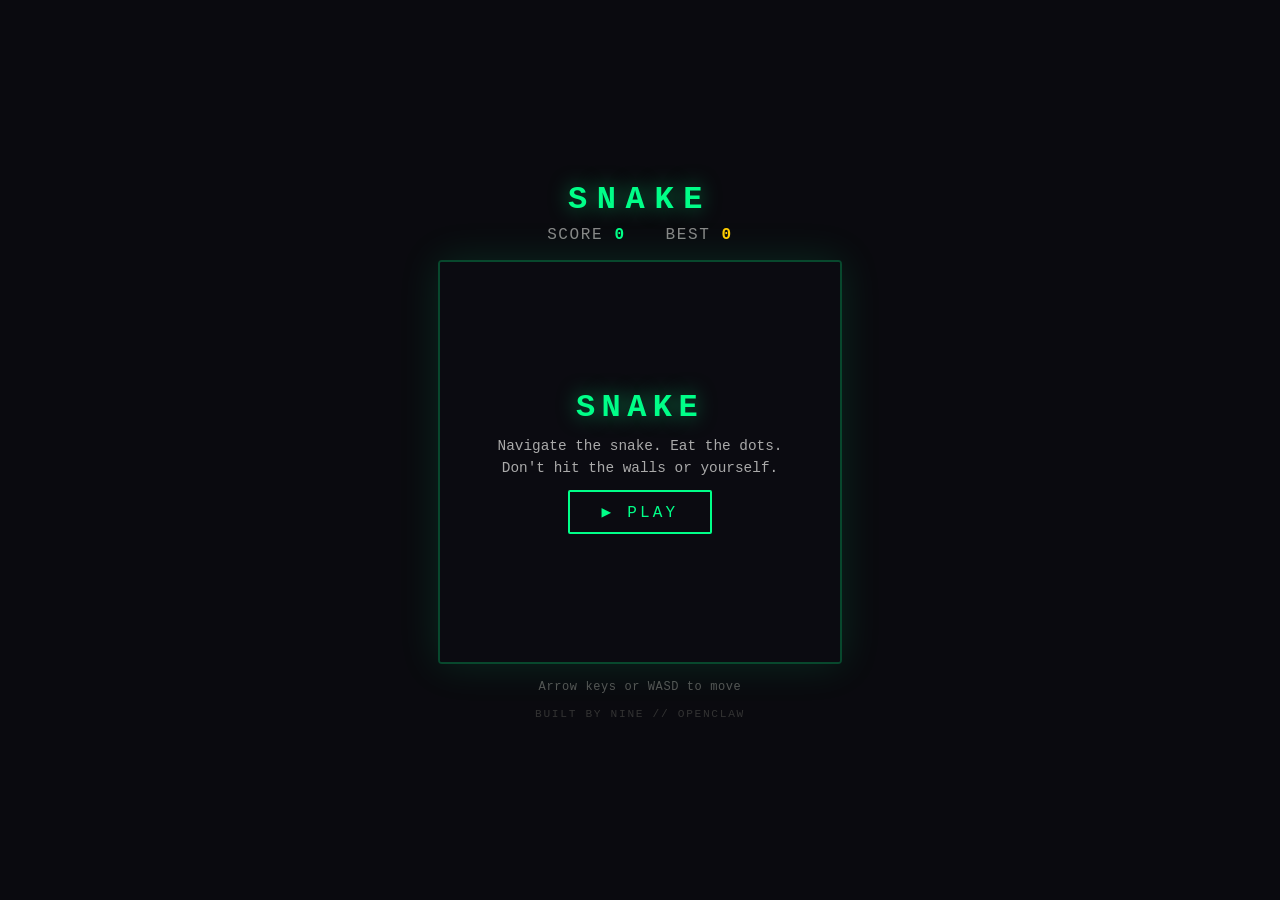
==== snake/index.html @ e2fad343 "feat: add snake game — built by Nine from scratch" ====
<!DOCTYPE html>
<html lang="en">
<head>
  <meta charset="UTF-8" />
  <meta name="viewport" content="width=device-width, initial-scale=1.0" />
  <title>Snake — Built by Nine</title>
  <style>
    * { margin: 0; padding: 0; box-sizing: border-box; }

    body {
      background: #0a0a0f;
      color: #e0e0e0;
      font-family: 'Courier New', monospace;
      display: flex;
      flex-direction: column;
      align-items: center;
      justify-content: center;
      min-height: 100vh;
      overflow: hidden;
    }

    h1 {
      font-size: 2rem;
      letter-spacing: 0.3em;
      color: #00ff88;
      text-shadow: 0 0 20px #00ff8880;
      margin-bottom: 8px;
    }

    #info {
      display: flex;
      gap: 40px;
      margin-bottom: 16px;
      font-size: 1rem;
      letter-spacing: 0.1em;
    }

    #score-label { color: #888; }
    #score { color: #00ff88; font-weight: bold; }
    #highscore-label { color: #888; }
    #highscore { color: #ffcc00; font-weight: bold; }

    #canvas-wrapper {
      position: relative;
      border: 2px solid #00ff8840;
      box-shadow: 0 0 40px #00ff8820, inset 0 0 40px #00000080;
      border-radius: 4px;
    }

    canvas {
      display: block;
      border-radius: 2px;
    }

    #overlay {
      position: absolute;
      inset: 0;
      display: flex;
      flex-direction: column;
      align-items: center;
      justify-content: center;
      background: #0a0a0fcc;
      border-radius: 2px;
      transition: opacity 0.3s;
    }

    #overlay h2 {
      font-size: 2rem;
      color: #ff4466;
      text-shadow: 0 0 20px #ff446680;
      margin-bottom: 12px;
      letter-spacing: 0.2em;
    }

    #overlay .start-title {
      color: #00ff88;
      text-shadow: 0 0 20px #00ff8880;
    }

    #overlay p {
      color: #aaa;
      font-size: 0.9rem;
      margin-bottom: 6px;
    }

    #overlay .final-score {
      color: #fff;
      font-size: 1.1rem;
      margin-bottom: 20px;
    }

    #play-btn {
      background: transparent;
      border: 2px solid #00ff88;
      color: #00ff88;
      font-family: 'Courier New', monospace;
      font-size: 1rem;
      letter-spacing: 0.2em;
      padding: 10px 32px;
      cursor: pointer;
      border-radius: 2px;
      transition: background 0.2s, color 0.2s, box-shadow 0.2s;
      margin-top: 8px;
    }

    #play-btn:hover {
      background: #00ff88;
      color: #0a0a0f;
      box-shadow: 0 0 20px #00ff8880;
    }

    #controls-hint {
      margin-top: 16px;
      font-size: 0.75rem;
      color: #555;
      text-align: center;
      letter-spacing: 0.05em;
    }

    /* Mobile swipe buttons */
    #dpad {
      display: none;
      margin-top: 20px;
      grid-template-columns: repeat(3, 52px);
      grid-template-rows: repeat(3, 52px);
      gap: 4px;
    }

    .dpad-btn {
      background: #1a1a2a;
      border: 1px solid #333;
      color: #00ff88;
      font-size: 1.2rem;
      border-radius: 4px;
      cursor: pointer;
      display: flex;
      align-items: center;
      justify-content: center;
      user-select: none;
      -webkit-tap-highlight-color: transparent;
      transition: background 0.1s;
    }

    .dpad-btn:active { background: #00ff8830; }
    .dpad-btn.empty { background: transparent; border-color: transparent; pointer-events: none; }

    @media (max-width: 520px) {
      h1 { font-size: 1.4rem; }
      #dpad { display: grid; }
    }

    #built-by {
      margin-top: 14px;
      font-size: 0.7rem;
      color: #333;
      letter-spacing: 0.15em;
    }
  </style>
</head>
<body>

<h1>SNAKE</h1>

<div id="info">
  <span><span id="score-label">SCORE </span><span id="score">0</span></span>
  <span><span id="highscore-label">BEST </span><span id="highscore">0</span></span>
</div>

<div id="canvas-wrapper">
  <canvas id="game" width="400" height="400"></canvas>

  <div id="overlay">
    <h2 class="start-title">SNAKE</h2>
    <p>Navigate the snake. Eat the dots.</p>
    <p>Don't hit the walls or yourself.</p>
    <button id="play-btn">▶ PLAY</button>
  </div>
</div>

<div id="dpad">
  <div class="dpad-btn empty"></div>
  <div class="dpad-btn" id="btn-up">▲</div>
  <div class="dpad-btn empty"></div>
  <div class="dpad-btn" id="btn-left">◀</div>
  <div class="dpad-btn empty"></div>
  <div class="dpad-btn" id="btn-right">▶</div>
  <div class="dpad-btn empty"></div>
  <div class="dpad-btn" id="btn-down">▼</div>
  <div class="dpad-btn empty"></div>
</div>

<p id="controls-hint">Arrow keys or WASD to move</p>
<p id="built-by">BUILT BY NINE // OPENCLAW</p>

<script>
  // ─── Constants ───────────────────────────────────────────────────────────────
  const COLS = 20;
  const ROWS = 20;
  const CELL = 20; // pixels per cell

  const DIR = { UP: 0, RIGHT: 1, DOWN: 2, LEFT: 3 };
  const VEC = [
    { x: 0, y: -1 },  // UP
    { x: 1,  y: 0 },  // RIGHT
    { x: 0,  y: 1 },  // DOWN
    { x: -1, y: 0 },  // LEFT
  ];

  // ─── State ───────────────────────────────────────────────────────────────────
  let snake, dir, nextDir, food, score, highScore, running, animId, lastTime, interval;

  const canvas  = document.getElementById('game');
  const ctx     = canvas.getContext('2d');
  const overlay = document.getElementById('overlay');
  const playBtn = document.getElementById('play-btn');
  const scoreEl = document.getElementById('score');
  const bestEl  = document.getElementById('highscore');

  highScore = parseInt(localStorage.getItem('snakeHigh') || '0');
  bestEl.textContent = highScore;

  // ─── Init ─────────────────────────────────────────────────────────────────────
  function init() {
    snake   = [{ x: 10, y: 10 }, { x: 9, y: 10 }, { x: 8, y: 10 }];
    dir     = DIR.RIGHT;
    nextDir = DIR.RIGHT;
    score   = 0;
    interval = 130; // ms per tick
    scoreEl.textContent = 0;
    spawnFood();
  }

  function spawnFood() {
    let pos;
    do {
      pos = { x: Math.floor(Math.random() * COLS), y: Math.floor(Math.random() * ROWS) };
    } while (snake.some(s => s.x === pos.x && s.y === pos.y));
    food = pos;
  }

  // ─── Game Loop ────────────────────────────────────────────────────────────────
  function startLoop() {
    running  = true;
    lastTime = performance.now();
    animId   = requestAnimationFrame(loop);
  }

  let accumulator = 0;

  function loop(now) {
    if (!running) return;
    accumulator += now - lastTime;
    lastTime = now;

    while (accumulator >= interval) {
      tick();
      accumulator -= interval;
    }

    draw();
    animId = requestAnimationFrame(loop);
  }

  function tick() {
    dir = nextDir;
    const head = snake[0];
    const v    = VEC[dir];
    const next = { x: head.x + v.x, y: head.y + v.y };

    // Wall collision
    if (next.x < 0 || next.x >= COLS || next.y < 0 || next.y >= ROWS) {
      gameOver(); return;
    }
    // Self collision (skip tail — it will move away)
    for (let i = 0; i < snake.length - 1; i++) {
      if (snake[i].x === next.x && snake[i].y === next.y) { gameOver(); return; }
    }

    snake.unshift(next);

    if (next.x === food.x && next.y === food.y) {
      score++;
      scoreEl.textContent = score;
      if (score > highScore) {
        highScore = score;
        bestEl.textContent = highScore;
        localStorage.setItem('snakeHigh', highScore);
      }
      // Speed up slightly every 5 points
      if (score % 5 === 0 && interval > 60) interval -= 5;
      spawnFood();
    } else {
      snake.pop();
    }
  }

  // ─── Draw ─────────────────────────────────────────────────────────────────────
  function draw() {
    // Background
    ctx.fillStyle = '#0d0d18';
    ctx.fillRect(0, 0, canvas.width, canvas.height);

    // Grid (subtle)
    ctx.strokeStyle = '#ffffff08';
    ctx.lineWidth = 0.5;
    for (let x = 0; x <= COLS; x++) {
      ctx.beginPath(); ctx.moveTo(x * CELL, 0); ctx.lineTo(x * CELL, canvas.height); ctx.stroke();
    }
    for (let y = 0; y <= ROWS; y++) {
      ctx.beginPath(); ctx.moveTo(0, y * CELL); ctx.lineTo(canvas.width, y * CELL); ctx.stroke();
    }

    // Food — glowing dot
    const fx = food.x * CELL + CELL / 2;
    const fy = food.y * CELL + CELL / 2;
    const grad = ctx.createRadialGradient(fx, fy, 1, fx, fy, CELL * 0.6);
    grad.addColorStop(0, '#ff4466');
    grad.addColorStop(1, '#ff446600');
    ctx.fillStyle = grad;
    ctx.beginPath();
    ctx.arc(fx, fy, CELL * 0.6, 0, Math.PI * 2);
    ctx.fill();
    ctx.fillStyle = '#ff8899';
    ctx.beginPath();
    ctx.arc(fx, fy, CELL * 0.28, 0, Math.PI * 2);
    ctx.fill();

    // Snake
    snake.forEach((seg, i) => {
      const t  = i / (snake.length - 1 || 1); // 0 = head, 1 = tail
      const px = seg.x * CELL;
      const py = seg.y * CELL;
      const pad = 1;
      const r = 3;

      // Head is bright green, tail fades to dark teal
      const headR = 0, headG = 255, headB = 136;
      const tailR = 0, tailG = 120, tailB = 80;
      const rC = Math.round(headR + (tailR - headR) * t);
      const gC = Math.round(headG + (tailG - headG) * t);
      const bC = Math.round(headB + (tailB - headB) * t);
      const alpha = 1 - t * 0.35;

      ctx.fillStyle = `rgba(${rC},${gC},${bC},${alpha})`;
      roundRect(ctx, px + pad, py + pad, CELL - pad * 2, CELL - pad * 2, r);
      ctx.fill();

      // Head glow
      if (i === 0) {
        ctx.shadowColor = '#00ff88';
        ctx.shadowBlur  = 10;
        roundRect(ctx, px + pad, py + pad, CELL - pad * 2, CELL - pad * 2, r);
        ctx.fill();
        ctx.shadowBlur = 0;
      }
    });
  }

  function roundRect(ctx, x, y, w, h, r) {
    ctx.beginPath();
    ctx.moveTo(x + r, y);
    ctx.lineTo(x + w - r, y);
    ctx.quadraticCurveTo(x + w, y, x + w, y + r);
    ctx.lineTo(x + w, y + h - r);
    ctx.quadraticCurveTo(x + w, y + h, x + w - r, y + h);
    ctx.lineTo(x + r, y + h);
    ctx.quadraticCurveTo(x, y + h, x, y + h - r);
    ctx.lineTo(x, y + r);
    ctx.quadraticCurveTo(x, y, x + r, y);
    ctx.closePath();
  }

  // ─── Game Over ────────────────────────────────────────────────────────────────
  function gameOver() {
    running = false;
    cancelAnimationFrame(animId);
    draw(); // final frame

    overlay.innerHTML = `
      <h2>GAME OVER</h2>
      <p class="final-score">Score: ${score} &nbsp;|&nbsp; Best: ${highScore}</p>
      <button id="play-btn">↺ PLAY AGAIN</button>
    `;
    overlay.style.opacity = '1';
    overlay.style.display = 'flex';
    document.getElementById('play-btn').addEventListener('click', startGame);
  }

  // ─── Start ────────────────────────────────────────────────────────────────────
  function startGame() {
    overlay.style.display = 'none';
    accumulator = 0;
    init();
    startLoop();
  }

  playBtn.addEventListener('click', startGame);

  // ─── Input — Keyboard ─────────────────────────────────────────────────────────
  const KEY_MAP = {
    ArrowUp: DIR.UP,    KeyW: DIR.UP,
    ArrowRight: DIR.RIGHT, KeyD: DIR.RIGHT,
    ArrowDown: DIR.DOWN,   KeyS: DIR.DOWN,
    ArrowLeft: DIR.LEFT,   KeyA: DIR.LEFT,
  };
  const OPPOSITE = [DIR.DOWN, DIR.LEFT, DIR.UP, DIR.RIGHT];

  document.addEventListener('keydown', e => {
    const d = KEY_MAP[e.code];
    if (d !== undefined && d !== OPPOSITE[dir]) {
      nextDir = d;
      e.preventDefault();
    }
  });

  // ─── Input — D-Pad ────────────────────────────────────────────────────────────
  function dpadPress(d) {
    if (running && d !== OPPOSITE[dir]) nextDir = d;
  }
  document.getElementById('btn-up').addEventListener('click',    () => dpadPress(DIR.UP));
  document.getElementById('btn-down').addEventListener('click',  () => dpadPress(DIR.DOWN));
  document.getElementById('btn-left').addEventListener('click',  () => dpadPress(DIR.LEFT));
  document.getElementById('btn-right').addEventListener('click', () => dpadPress(DIR.RIGHT));

  // ─── Input — Touch Swipe ──────────────────────────────────────────────────────
  let touchStartX = null, touchStartY = null;
  canvas.addEventListener('touchstart', e => {
    touchStartX = e.touches[0].clientX;
    touchStartY = e.touches[0].clientY;
    e.preventDefault();
  }, { passive: false });
  canvas.addEventListener('touchend', e => {
    if (touchStartX === null) return;
    const dx = e.changedTouches[0].clientX - touchStartX;
    const dy = e.changedTouches[0].clientY - touchStartY;
    if (Math.abs(dx) > Math.abs(dy)) {
      dpadPress(dx > 0 ? DIR.RIGHT : DIR.LEFT);
    } else {
      dpadPress(dy > 0 ? DIR.DOWN : DIR.UP);
    }
    touchStartX = touchStartY = null;
    e.preventDefault();
  }, { passive: false });

  // Initial draw
  draw();
</script>
</body>
</html>
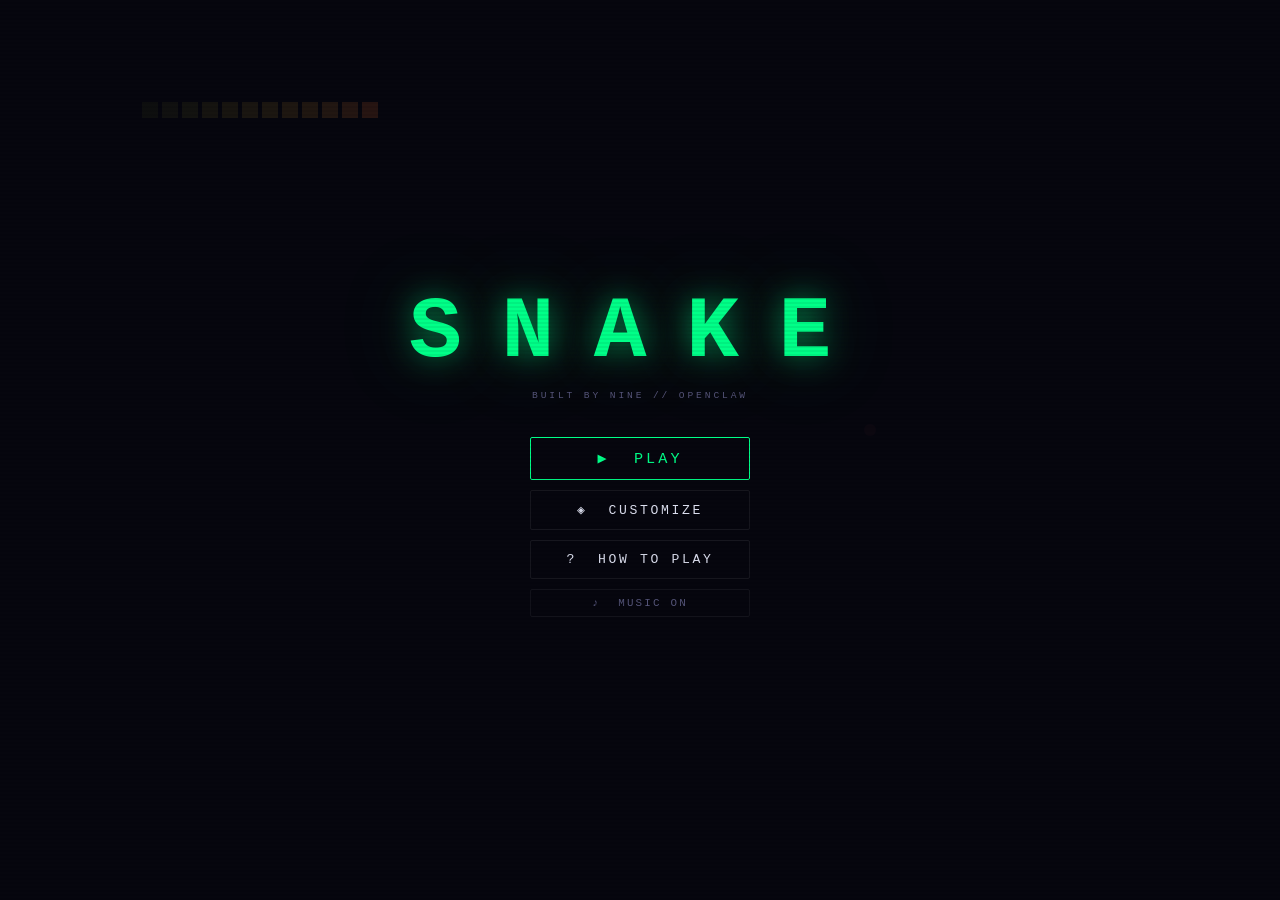
==== commit d93a720c: "feat: snake v2 — themes, procedural music, UI sounds, swipe controls, polished menu" ====
--- a/snake/index.html
+++ b/snake/index.html
@@ -2,448 +2,597 @@
 <html lang="en">
 <head>
   <meta charset="UTF-8" />
-  <meta name="viewport" content="width=device-width, initial-scale=1.0" />
-  <title>Snake — Built by Nine</title>
+  <meta name="viewport" content="width=device-width, initial-scale=1.0, user-scalable=no" />
+  <title>SNAKE — by Nine</title>
   <style>
-    * { margin: 0; padding: 0; box-sizing: border-box; }
-
-    body {
-      background: #0a0a0f;
-      color: #e0e0e0;
-      font-family: 'Courier New', monospace;
-      display: flex;
-      flex-direction: column;
-      align-items: center;
-      justify-content: center;
-      min-height: 100vh;
-      overflow: hidden;
-    }
-
-    h1 {
-      font-size: 2rem;
-      letter-spacing: 0.3em;
-      color: #00ff88;
-      text-shadow: 0 0 20px #00ff8880;
-      margin-bottom: 8px;
-    }
-
-    #info {
-      display: flex;
-      gap: 40px;
-      margin-bottom: 16px;
-      font-size: 1rem;
-      letter-spacing: 0.1em;
-    }
-
-    #score-label { color: #888; }
-    #score { color: #00ff88; font-weight: bold; }
-    #highscore-label { color: #888; }
-    #highscore { color: #ffcc00; font-weight: bold; }
-
-    #canvas-wrapper {
-      position: relative;
-      border: 2px solid #00ff8840;
-      box-shadow: 0 0 40px #00ff8820, inset 0 0 40px #00000080;
-      border-radius: 4px;
-    }
-
-    canvas {
-      display: block;
-      border-radius: 2px;
-    }
-
+    *, *::before, *::after { box-sizing: border-box; margin: 0; padding: 0; }
+    :root {
+      --bg: #07070f; --surface: #0e0e1c; --border: #ffffff12;
+      --text: #dde0f0; --muted: #55557a;
+      --accent: #00ff88; --accent2: #00ccff; --danger: #ff4466;
+    }
+    html, body { width:100%; height:100%; overflow:hidden; background:var(--bg); color:var(--text); font-family:'Courier New',monospace; }
+
+    /* ── SCREENS ── */
+    .screen { position:fixed; inset:0; display:flex; flex-direction:column; align-items:center; justify-content:center; opacity:0; pointer-events:none; transition:opacity .3s; }
+    .screen.active { opacity:1; pointer-events:all; }
+
+    /* ── MENU ── */
+    #bg-canvas { position:absolute; inset:0; width:100%; height:100%; opacity:.25; }
+    .menu-content { position:relative; z-index:1; display:flex; flex-direction:column; align-items:center; gap:36px; }
+    .title-block { text-align:center; }
+    .title-block h1 {
+      font-size:clamp(3rem,14vw,5.5rem); letter-spacing:.45em;
+      color:var(--accent); text-shadow:0 0 30px #00ff8880, 0 0 80px #00ff8840;
+      animation:titlePulse 3s ease-in-out infinite;
+    }
+    @keyframes titlePulse {
+      0%,100% { text-shadow:0 0 30px #00ff8880, 0 0 80px #00ff8840; }
+      50%      { text-shadow:0 0 60px #00ff88cc, 0 0 120px #00ff8860; }
+    }
+    .subtitle { font-size:.6rem; letter-spacing:.3em; color:var(--muted); margin-top:8px; }
+    .menu-buttons { display:flex; flex-direction:column; align-items:center; gap:10px; width:220px; }
+
+    /* ── BUTTONS ── */
+    .btn {
+      width:100%; padding:11px 0; background:transparent; border:1px solid var(--border);
+      color:var(--text); font-family:'Courier New',monospace; font-size:.82rem; letter-spacing:.2em;
+      cursor:pointer; border-radius:2px; transition:background .15s, border-color .15s, color .15s, box-shadow .15s;
+      user-select:none; -webkit-tap-highlight-color:transparent;
+    }
+    .btn:hover,.btn:active { background:#ffffff0a; border-color:var(--accent); color:var(--accent); box-shadow:0 0 14px #00ff8828; }
+    .btn.primary { border-color:var(--accent); color:var(--accent); font-size:.95rem; }
+    .btn.primary:hover,.btn.primary:active { background:var(--accent); color:var(--bg); box-shadow:0 0 28px #00ff8868; }
+    .btn.muted { font-size:.68rem; padding:7px 0; color:var(--muted); border-color:#ffffff0e; }
+    .btn.muted:hover { color:var(--text); border-color:#ffffff28; }
+
+    /* ── SLIDE PANELS ── */
+    .panel {
+      position:fixed; inset:0; background:var(--surface); z-index:100;
+      display:flex; flex-direction:column; align-items:center;
+      padding:44px 24px 32px; gap:28px; overflow-y:auto;
+      transform:translateY(100%); transition:transform .38s cubic-bezier(.25,.46,.45,.94);
+    }
+    .panel.open { transform:translateY(0); }
+    .panel h2 { font-size:1.1rem; letter-spacing:.45em; color:var(--accent2); }
+    .panel-section { width:100%; max-width:320px; }
+    .panel-section h3 { font-size:.62rem; letter-spacing:.28em; color:var(--muted); margin-bottom:12px; }
+
+    /* ── THEME SWATCHES ── */
+    #theme-grid { display:grid; grid-template-columns:repeat(3,1fr); gap:10px; }
+    .swatch {
+      border:2px solid transparent; border-radius:4px; padding:10px 6px;
+      text-align:center; cursor:pointer; font-size:.6rem; letter-spacing:.1em;
+      background:var(--bg); transition:border-color .15s, box-shadow .15s;
+      user-select:none; -webkit-tap-highlight-color:transparent;
+    }
+    .swatch .sw-bar { height:7px; border-radius:4px; margin-bottom:7px; }
+    .swatch.active { border-color:#ffffff30; box-shadow:0 0 14px #ffffff18; }
+
+    /* ── PREVIEW ── */
+    #preview-canvas { border:1px solid var(--border); border-radius:2px; display:block; width:100%; max-width:320px; height:auto; }
+
+    /* ── GAME SCREEN ── */
+    #screen-game { gap:10px; }
+    #hud { display:flex; gap:36px; font-size:.8rem; letter-spacing:.15em; color:var(--muted); }
+    #hud span span { font-weight:bold; }
+    #score  { color:var(--accent) !important; }
+    #hiscore { color:#ffcc00 !important; }
+    #game-canvas { width:min(94vw,400px); aspect-ratio:1; image-rendering:pixelated; border:1px solid var(--border); border-radius:2px; box-shadow:0 0 40px #00000070; display:block; }
+
+    /* ── D-PAD ── */
+    #dpad { display:none; grid-template-columns:repeat(3,50px); grid-template-rows:repeat(3,50px); gap:4px; margin-top:4px; }
+    @media (pointer:coarse) { #dpad { display:grid; } }
+    .dp { background:var(--surface); border:1px solid #ffffff12; color:var(--accent); font-size:1rem; border-radius:4px; cursor:pointer; display:flex; align-items:center; justify-content:center; user-select:none; -webkit-tap-highlight-color:transparent; transition:background .1s; }
+    .dp:active { background:#00ff8822; }
+    .dp.x { background:transparent !important; border:none !important; pointer-events:none; }
+
+    /* ── OVERLAY ── */
     #overlay {
-      position: absolute;
-      inset: 0;
-      display: flex;
-      flex-direction: column;
-      align-items: center;
-      justify-content: center;
-      background: #0a0a0fcc;
-      border-radius: 2px;
-      transition: opacity 0.3s;
-    }
-
-    #overlay h2 {
-      font-size: 2rem;
-      color: #ff4466;
-      text-shadow: 0 0 20px #ff446680;
-      margin-bottom: 12px;
-      letter-spacing: 0.2em;
-    }
-
-    #overlay .start-title {
-      color: #00ff88;
-      text-shadow: 0 0 20px #00ff8880;
-    }
-
-    #overlay p {
-      color: #aaa;
-      font-size: 0.9rem;
-      margin-bottom: 6px;
-    }
-
-    #overlay .final-score {
-      color: #fff;
-      font-size: 1.1rem;
-      margin-bottom: 20px;
-    }
-
-    #play-btn {
-      background: transparent;
-      border: 2px solid #00ff88;
-      color: #00ff88;
-      font-family: 'Courier New', monospace;
-      font-size: 1rem;
-      letter-spacing: 0.2em;
-      padding: 10px 32px;
-      cursor: pointer;
-      border-radius: 2px;
-      transition: background 0.2s, color 0.2s, box-shadow 0.2s;
-      margin-top: 8px;
-    }
-
-    #play-btn:hover {
-      background: #00ff88;
-      color: #0a0a0f;
-      box-shadow: 0 0 20px #00ff8880;
-    }
-
-    #controls-hint {
-      margin-top: 16px;
-      font-size: 0.75rem;
-      color: #555;
-      text-align: center;
-      letter-spacing: 0.05em;
-    }
-
-    /* Mobile swipe buttons */
-    #dpad {
-      display: none;
-      margin-top: 20px;
-      grid-template-columns: repeat(3, 52px);
-      grid-template-rows: repeat(3, 52px);
-      gap: 4px;
-    }
-
-    .dpad-btn {
-      background: #1a1a2a;
-      border: 1px solid #333;
-      color: #00ff88;
-      font-size: 1.2rem;
-      border-radius: 4px;
-      cursor: pointer;
-      display: flex;
-      align-items: center;
-      justify-content: center;
-      user-select: none;
-      -webkit-tap-highlight-color: transparent;
-      transition: background 0.1s;
-    }
-
-    .dpad-btn:active { background: #00ff8830; }
-    .dpad-btn.empty { background: transparent; border-color: transparent; pointer-events: none; }
-
-    @media (max-width: 520px) {
-      h1 { font-size: 1.4rem; }
-      #dpad { display: grid; }
-    }
-
-    #built-by {
-      margin-top: 14px;
-      font-size: 0.7rem;
-      color: #333;
-      letter-spacing: 0.15em;
+      position:fixed; inset:0; z-index:80;
+      background:#07070fcc; backdrop-filter:blur(6px);
+      display:none; flex-direction:column; align-items:center; justify-content:center; gap:14px;
+    }
+    #overlay.show { display:flex; }
+    #ov-title { font-size:clamp(1.5rem,7vw,2.5rem); letter-spacing:.3em; }
+    #ov-info { color:var(--muted); font-size:.82rem; letter-spacing:.1em; }
+    #ov-info span { color:var(--text); }
+    .ov-btns { display:flex; flex-direction:column; align-items:center; gap:8px; width:180px; margin-top:6px; }
+
+    /* ── HOWTO ── */
+    #panel-howto p { font-size:.78rem; line-height:1.9; color:var(--muted); text-align:center; max-width:260px; }
+    #panel-howto p b { color:var(--text); }
+
+    /* ── SCANLINES ── */
+    body::after {
+      content:''; position:fixed; inset:0; pointer-events:none; z-index:9999;
+      background:repeating-linear-gradient(to bottom,transparent 0,transparent 2px,#0000000f 2px,#0000000f 4px);
     }
   </style>
 </head>
 <body>
 
-<h1>SNAKE</h1>
-
-<div id="info">
-  <span><span id="score-label">SCORE </span><span id="score">0</span></span>
-  <span><span id="highscore-label">BEST </span><span id="highscore">0</span></span>
+<!-- ── MENU ── -->
+<div id="screen-menu" class="screen active">
+  <canvas id="bg-canvas"></canvas>
+  <div class="menu-content">
+    <div class="title-block">
+      <h1>SNAKE</h1>
+      <p class="subtitle">BUILT BY NINE // OPENCLAW</p>
+    </div>
+    <div class="menu-buttons">
+      <button class="btn primary" id="btn-play">▶ &nbsp;PLAY</button>
+      <button class="btn" id="btn-customize">◈ &nbsp;CUSTOMIZE</button>
+      <button class="btn" id="btn-howto-open">? &nbsp;HOW TO PLAY</button>
+      <button class="btn muted" id="btn-mute">♪ &nbsp;MUSIC ON</button>
+    </div>
+  </div>
 </div>
 
-<div id="canvas-wrapper">
-  <canvas id="game" width="400" height="400"></canvas>
-
-  <div id="overlay">
-    <h2 class="start-title">SNAKE</h2>
-    <p>Navigate the snake. Eat the dots.</p>
-    <p>Don't hit the walls or yourself.</p>
-    <button id="play-btn">▶ PLAY</button>
-  </div>
+<!-- ── CUSTOMIZE PANEL ── -->
+<div id="panel-customize" class="panel">
+  <h2>CUSTOMIZE</h2>
+  <div class="panel-section">
+    <h3>SNAKE THEME</h3>
+    <div id="theme-grid"></div>
+  </div>
+  <div class="panel-section">
+    <h3>PREVIEW</h3>
+    <canvas id="preview-canvas" width="300" height="60"></canvas>
+  </div>
+  <button class="btn" id="btn-close-customize" style="width:180px;">✕ &nbsp;CLOSE</button>
 </div>
 
-<div id="dpad">
-  <div class="dpad-btn empty"></div>
-  <div class="dpad-btn" id="btn-up">▲</div>
-  <div class="dpad-btn empty"></div>
-  <div class="dpad-btn" id="btn-left">◀</div>
-  <div class="dpad-btn empty"></div>
-  <div class="dpad-btn" id="btn-right">▶</div>
-  <div class="dpad-btn empty"></div>
-  <div class="dpad-btn" id="btn-down">▼</div>
-  <div class="dpad-btn empty"></div>
+<!-- ── HOW TO PLAY PANEL ── -->
+<div id="panel-howto" class="panel">
+  <h2>HOW TO PLAY</h2>
+  <div class="panel-section">
+    <p>
+      <b>MOVE</b> with arrow keys, WASD,<br>
+      swipe on the game area,<br>
+      or the on-screen D-pad.<br><br>
+      <b>EAT</b> the red dots to grow<br>
+      and score points.<br><br>
+      <b>DON'T</b> hit the walls or your tail.<br><br>
+      <b>SPEED</b> increases every 5 points.<br><br>
+      High score is saved in your browser.
+    </p>
+  </div>
+  <button class="btn" id="btn-close-howto" style="width:180px;">✕ &nbsp;CLOSE</button>
 </div>
 
-<p id="controls-hint">Arrow keys or WASD to move</p>
-<p id="built-by">BUILT BY NINE // OPENCLAW</p>
+<!-- ── GAME SCREEN ── -->
+<div id="screen-game" class="screen">
+  <div id="hud">
+    <span>SCORE &nbsp;<span id="score">0</span></span>
+    <span>BEST &nbsp;<span id="hiscore">0</span></span>
+  </div>
+  <canvas id="game-canvas" width="400" height="400"></canvas>
+  <div id="dpad">
+    <div class="dp x"></div><div class="dp" id="dp-up">▲</div><div class="dp x"></div>
+    <div class="dp" id="dp-left">◀</div><div class="dp x"></div><div class="dp" id="dp-right">▶</div>
+    <div class="dp x"></div><div class="dp" id="dp-down">▼</div><div class="dp x"></div>
+  </div>
+</div>
+
+<!-- ── GAME OVER OVERLAY ── -->
+<div id="overlay">
+  <div id="ov-title">GAME OVER</div>
+  <div id="ov-info">SCORE <span id="ov-score">0</span> &nbsp;·&nbsp; BEST <span id="ov-best">0</span></div>
+  <div class="ov-btns">
+    <button class="btn primary" id="btn-restart">↺ &nbsp;PLAY AGAIN</button>
+    <button class="btn" id="btn-to-menu">⌂ &nbsp;MENU</button>
+  </div>
+</div>
 
 <script>
-  // ─── Constants ───────────────────────────────────────────────────────────────
-  const COLS = 20;
-  const ROWS = 20;
-  const CELL = 20; // pixels per cell
-
-  const DIR = { UP: 0, RIGHT: 1, DOWN: 2, LEFT: 3 };
-  const VEC = [
-    { x: 0, y: -1 },  // UP
-    { x: 1,  y: 0 },  // RIGHT
-    { x: 0,  y: 1 },  // DOWN
-    { x: -1, y: 0 },  // LEFT
-  ];
-
-  // ─── State ───────────────────────────────────────────────────────────────────
-  let snake, dir, nextDir, food, score, highScore, running, animId, lastTime, interval;
-
-  const canvas  = document.getElementById('game');
-  const ctx     = canvas.getContext('2d');
-  const overlay = document.getElementById('overlay');
-  const playBtn = document.getElementById('play-btn');
-  const scoreEl = document.getElementById('score');
-  const bestEl  = document.getElementById('highscore');
-
-  highScore = parseInt(localStorage.getItem('snakeHigh') || '0');
-  bestEl.textContent = highScore;
-
-  // ─── Init ─────────────────────────────────────────────────────────────────────
-  function init() {
-    snake   = [{ x: 10, y: 10 }, { x: 9, y: 10 }, { x: 8, y: 10 }];
-    dir     = DIR.RIGHT;
-    nextDir = DIR.RIGHT;
-    score   = 0;
-    interval = 130; // ms per tick
-    scoreEl.textContent = 0;
+'use strict';
+
+// ══════════════════════════════════════════════════════════════
+// THEMES
+// ══════════════════════════════════════════════════════════════
+const THEMES = [
+  { id:'cyber',   name:'CYBER',   head:'#00ff88', mid:'#00bb66', tail:'#004433', glow:'#00ff88' },
+  { id:'ocean',   name:'OCEAN',   head:'#00ccff', mid:'#0088bb', tail:'#003355', glow:'#00ccff' },
+  { id:'fire',    name:'FIRE',    head:'#ff6600', mid:'#cc2200', tail:'#550000', glow:'#ff6600' },
+  { id:'galaxy',  name:'GALAXY',  head:'#cc44ff', mid:'#8811cc', tail:'#330055', glow:'#cc44ff' },
+  { id:'gold',    name:'GOLD',    head:'#ffcc00', mid:'#cc7700', tail:'#553300', glow:'#ffcc00' },
+  { id:'rainbow', name:'RAINBOW', head:null, mid:null, tail:null, glow:null, rainbow:true },
+];
+let themeIdx = 0, curTheme = THEMES[0];
+
+function hexLerp(a, b, t) {
+  const p = s => parseInt(s, 16);
+  const ah = p(a.slice(1,3)), ag = p(a.slice(3,5)), ab_ = p(a.slice(5,7));
+  const bh = p(b.slice(1,3)), bg = p(b.slice(3,5)), bb_ = p(b.slice(5,7));
+  return `rgb(${Math.round(ah+(bh-ah)*t)},${Math.round(ag+(bg-ag)*t)},${Math.round(ab_+(bb_-ab_)*t)})`;
+}
+
+function segColor(theme, i, len, t) {
+  if (theme.rainbow) return `hsl(${((i/len)*300 + t*0.04) % 360},100%,55%)`;
+  const r = i / (len - 1 || 1);
+  return r < .5 ? hexLerp(theme.head, theme.mid, r*2) : hexLerp(theme.mid, theme.tail, (r-.5)*2);
+}
+
+// ══════════════════════════════════════════════════════════════
+// AUDIO ENGINE  (Web Audio API — zero deps, zero assets)
+// ══════════════════════════════════════════════════════════════
+const Audio = (() => {
+  let ctx, master, muted = false, schedId = 0, schedRunning = false;
+  let stepIdx = 0, nextT = 0;
+
+  const BPM = 132, STEP = 60 / (BPM * 4);
+
+  // 16-step patterns  (Hz, 0 = rest)
+  const BASS = [110,0,110,0, 130.81,0,130.81,0, 98,0,98,0, 110,0,82.41,0];
+  const MELO = [440,0,523.25,0, 659.25,0,523.25,440, 0,659.25,0,880, 659.25,0,523.25,0];
+  const KICK  = [1,0,0,0, 0,0,0,0, 1,0,0,0, 0,0,0,0];
+  const HIHAT = [0,0,0,1, 0,0,0,1, 0,0,0,1, 0,0,0,1];
+
+  function ensure() {
+    if (ctx) return;
+    ctx = new (window.AudioContext || window.webkitAudioContext)();
+    master = ctx.createGain(); master.gain.value = .38; master.connect(ctx.destination);
+  }
+
+  function osc(type, freq, t, dur, vol, dest) {
+    const o = ctx.createOscillator(), g = ctx.createGain();
+    o.type = type; o.frequency.setValueAtTime(freq, t);
+    g.gain.setValueAtTime(vol, t); g.gain.exponentialRampToValueAtTime(.0001, t + dur);
+    o.connect(g); g.connect(dest || master); o.start(t); o.stop(t + dur + .01);
+  }
+
+  function kick(t) {
+    const o = ctx.createOscillator(), g = ctx.createGain();
+    o.frequency.setValueAtTime(160, t); o.frequency.exponentialRampToValueAtTime(40, t + .08);
+    g.gain.setValueAtTime(.9, t); g.gain.exponentialRampToValueAtTime(.0001, t + .16);
+    o.connect(g); g.connect(master); o.start(t); o.stop(t + .2);
+  }
+
+  function hihat(t) {
+    const buf = ctx.createBuffer(1, Math.floor(ctx.sampleRate * .04), ctx.sampleRate);
+    const d = buf.getChannelData(0); for (let i=0;i<d.length;i++) d[i]=Math.random()*2-1;
+    const src = ctx.createBufferSource(), hpf = ctx.createBiquadFilter(), g = ctx.createGain();
+    hpf.type='highpass'; hpf.frequency.value=9000;
+    g.gain.setValueAtTime(.12, t); g.gain.exponentialRampToValueAtTime(.0001, t+.04);
+    src.buffer=buf; src.connect(hpf); hpf.connect(g); g.connect(master); src.start(t); src.stop(t+.05);
+  }
+
+  function stepNote(s, t) {
+    if (muted) return;
+    if (BASS[s])  osc('sawtooth', BASS[s], t, STEP*1.7, .28);
+    if (MELO[s])  osc('square',   MELO[s], t, STEP*.65, .14);
+    if (KICK[s])  kick(t);
+    if (HIHAT[s]) hihat(t);
+  }
+
+  function runSched(id) {
+    if (!schedRunning || id !== schedId) return;
+    while (nextT < ctx.currentTime + .3) {
+      stepNote(stepIdx % 16, nextT);
+      nextT += STEP; stepIdx++;
+    }
+    setTimeout(() => runSched(id), 90);
+  }
+
+  return {
+    init() { ensure(); if (ctx.state==='suspended') ctx.resume(); },
+    startBGM() {
+      ensure(); if (ctx.state==='suspended') ctx.resume();
+      schedRunning=false; stepIdx=0; nextT=ctx.currentTime+.05;
+      schedRunning=true; schedId++; runSched(schedId);
+    },
+    stopBGM() { schedRunning=false; },
+    eat()    { if (!ctx||muted) return; const t=ctx.currentTime; osc('sine',600,t,.05,.45); osc('sine',900,t+.05,.08,.3); },
+    die()    { if (!ctx||muted) return; const t=ctx.currentTime; [440,330,220].forEach((f,i)=>osc('sawtooth',f,t+i*.15,.22,.35)); },
+    click()  { if (!ctx||muted) return; osc('square',900,ctx.currentTime,.04,.22); },
+    lvlup()  { if (!ctx||muted) return; const t=ctx.currentTime; [440,523.25,659.25,880].forEach((f,i)=>osc('square',f,t+i*.07,.08,.18)); },
+    mute()   { muted=!muted; if (master) master.gain.value=muted?0:.38; return muted; },
+    get muted() { return muted; },
+  };
+})();
+
+// ══════════════════════════════════════════════════════════════
+// GAME CONSTANTS
+// ══════════════════════════════════════════════════════════════
+const COLS=20, ROWS=20, CELL=20;
+const D = {UP:0,RIGHT:1,DOWN:2,LEFT:3};
+const VEC = [{x:0,y:-1},{x:1,y:0},{x:0,y:1},{x:-1,y:0}];
+const OPP = [2,3,0,1];
+
+// ══════════════════════════════════════════════════════════════
+// GAME STATE
+// ══════════════════════════════════════════════════════════════
+let snake, dir, nextDir, food, score, hiScore, alive=false;
+let animId, lastT, acc, spd, rt=0;
+
+hiScore = parseInt(localStorage.getItem('snkHi')||'0');
+
+const gc  = document.getElementById('game-canvas');
+const gx  = gc.getContext('2d');
+const bgc = document.getElementById('bg-canvas');
+const bgx = bgc.getContext('2d');
+const pvc = document.getElementById('preview-canvas');
+const pvx = pvc.getContext('2d');
+
+// ══════════════════════════════════════════════════════════════
+// GAME INIT & LOOP
+// ══════════════════════════════════════════════════════════════
+function initGame() {
+  snake=[{x:10,y:10},{x:9,y:10},{x:8,y:10},{x:7,y:10}];
+  dir=D.RIGHT; nextDir=D.RIGHT;
+  score=0; spd=130; acc=0; rt=0;
+  document.getElementById('score').textContent='0';
+  document.getElementById('hiscore').textContent=hiScore;
+  spawnFood();
+}
+
+function spawnFood() {
+  let p;
+  do { p={x:~~(Math.random()*COLS), y:~~(Math.random()*ROWS)}; }
+  while (snake.some(s=>s.x===p.x&&s.y===p.y));
+  food=p;
+}
+
+function startLoop() {
+  alive=true; lastT=performance.now();
+  animId=requestAnimationFrame(loop);
+}
+
+function loop(now) {
+  if (!alive) return;
+  const dt=now-lastT; lastT=now; acc+=dt; rt+=dt;
+  while (acc>=spd) { tick(); acc-=spd; if (!alive) break; }
+  if (alive) drawGame();
+  animId=requestAnimationFrame(loop);
+}
+
+function tick() {
+  dir=nextDir;
+  const h=snake[0], v=VEC[dir];
+  const n={x:h.x+v.x, y:h.y+v.y};
+  if (n.x<0||n.x>=COLS||n.y<0||n.y>=ROWS) { endGame(); return; }
+  for (let i=0;i<snake.length-1;i++) if (snake[i].x===n.x&&snake[i].y===n.y) { endGame(); return; }
+  snake.unshift(n);
+  if (n.x===food.x&&n.y===food.y) {
+    score++;
+    document.getElementById('score').textContent=score;
+    if (score>hiScore) { hiScore=score; localStorage.setItem('snkHi',hiScore); document.getElementById('hiscore').textContent=hiScore; }
+    if (score%5===0) { if(spd>58)spd-=6; Audio.lvlup(); } else Audio.eat();
     spawnFood();
-  }
-
-  function spawnFood() {
-    let pos;
-    do {
-      pos = { x: Math.floor(Math.random() * COLS), y: Math.floor(Math.random() * ROWS) };
-    } while (snake.some(s => s.x === pos.x && s.y === pos.y));
-    food = pos;
-  }
-
-  // ─── Game Loop ────────────────────────────────────────────────────────────────
-  function startLoop() {
-    running  = true;
-    lastTime = performance.now();
-    animId   = requestAnimationFrame(loop);
-  }
-
-  let accumulator = 0;
-
-  function loop(now) {
-    if (!running) return;
-    accumulator += now - lastTime;
-    lastTime = now;
-
-    while (accumulator >= interval) {
-      tick();
-      accumulator -= interval;
-    }
-
-    draw();
-    animId = requestAnimationFrame(loop);
-  }
-
-  function tick() {
-    dir = nextDir;
-    const head = snake[0];
-    const v    = VEC[dir];
-    const next = { x: head.x + v.x, y: head.y + v.y };
-
-    // Wall collision
-    if (next.x < 0 || next.x >= COLS || next.y < 0 || next.y >= ROWS) {
-      gameOver(); return;
-    }
-    // Self collision (skip tail — it will move away)
-    for (let i = 0; i < snake.length - 1; i++) {
-      if (snake[i].x === next.x && snake[i].y === next.y) { gameOver(); return; }
-    }
-
-    snake.unshift(next);
-
-    if (next.x === food.x && next.y === food.y) {
-      score++;
-      scoreEl.textContent = score;
-      if (score > highScore) {
-        highScore = score;
-        bestEl.textContent = highScore;
-        localStorage.setItem('snakeHigh', highScore);
-      }
-      // Speed up slightly every 5 points
-      if (score % 5 === 0 && interval > 60) interval -= 5;
-      spawnFood();
-    } else {
-      snake.pop();
-    }
-  }
-
-  // ─── Draw ─────────────────────────────────────────────────────────────────────
-  function draw() {
-    // Background
-    ctx.fillStyle = '#0d0d18';
-    ctx.fillRect(0, 0, canvas.width, canvas.height);
-
-    // Grid (subtle)
-    ctx.strokeStyle = '#ffffff08';
-    ctx.lineWidth = 0.5;
-    for (let x = 0; x <= COLS; x++) {
-      ctx.beginPath(); ctx.moveTo(x * CELL, 0); ctx.lineTo(x * CELL, canvas.height); ctx.stroke();
-    }
-    for (let y = 0; y <= ROWS; y++) {
-      ctx.beginPath(); ctx.moveTo(0, y * CELL); ctx.lineTo(canvas.width, y * CELL); ctx.stroke();
-    }
-
-    // Food — glowing dot
-    const fx = food.x * CELL + CELL / 2;
-    const fy = food.y * CELL + CELL / 2;
-    const grad = ctx.createRadialGradient(fx, fy, 1, fx, fy, CELL * 0.6);
-    grad.addColorStop(0, '#ff4466');
-    grad.addColorStop(1, '#ff446600');
-    ctx.fillStyle = grad;
-    ctx.beginPath();
-    ctx.arc(fx, fy, CELL * 0.6, 0, Math.PI * 2);
-    ctx.fill();
-    ctx.fillStyle = '#ff8899';
-    ctx.beginPath();
-    ctx.arc(fx, fy, CELL * 0.28, 0, Math.PI * 2);
-    ctx.fill();
-
-    // Snake
-    snake.forEach((seg, i) => {
-      const t  = i / (snake.length - 1 || 1); // 0 = head, 1 = tail
-      const px = seg.x * CELL;
-      const py = seg.y * CELL;
-      const pad = 1;
-      const r = 3;
-
-      // Head is bright green, tail fades to dark teal
-      const headR = 0, headG = 255, headB = 136;
-      const tailR = 0, tailG = 120, tailB = 80;
-      const rC = Math.round(headR + (tailR - headR) * t);
-      const gC = Math.round(headG + (tailG - headG) * t);
-      const bC = Math.round(headB + (tailB - headB) * t);
-      const alpha = 1 - t * 0.35;
-
-      ctx.fillStyle = `rgba(${rC},${gC},${bC},${alpha})`;
-      roundRect(ctx, px + pad, py + pad, CELL - pad * 2, CELL - pad * 2, r);
-      ctx.fill();
-
-      // Head glow
-      if (i === 0) {
-        ctx.shadowColor = '#00ff88';
-        ctx.shadowBlur  = 10;
-        roundRect(ctx, px + pad, py + pad, CELL - pad * 2, CELL - pad * 2, r);
-        ctx.fill();
-        ctx.shadowBlur = 0;
-      }
+  } else {
+    snake.pop();
+  }
+}
+
+function endGame() {
+  alive=false; cancelAnimationFrame(animId);
+  Audio.die(); Audio.stopBGM();
+  drawGame();
+  document.getElementById('ov-title').textContent='GAME OVER';
+  document.getElementById('ov-title').style.color='#ff4466';
+  document.getElementById('ov-score').textContent=score;
+  document.getElementById('ov-best').textContent=hiScore;
+  document.getElementById('overlay').classList.add('show');
+}
+
+// ══════════════════════════════════════════════════════════════
+// DRAW GAME
+// ══════════════════════════════════════════════════════════════
+function rr(ctx,x,y,w,h,r) {
+  ctx.beginPath();
+  ctx.moveTo(x+r,y); ctx.lineTo(x+w-r,y); ctx.quadraticCurveTo(x+w,y,x+w,y+r);
+  ctx.lineTo(x+w,y+h-r); ctx.quadraticCurveTo(x+w,y+h,x+w-r,y+h);
+  ctx.lineTo(x+r,y+h); ctx.quadraticCurveTo(x,y+h,x,y+h-r);
+  ctx.lineTo(x,y+r); ctx.quadraticCurveTo(x,y,x+r,y); ctx.closePath();
+}
+
+function drawGame() {
+  gx.fillStyle='#0c0c1a'; gx.fillRect(0,0,gc.width,gc.height);
+
+  // subtle grid
+  gx.strokeStyle='#ffffff05'; gx.lineWidth=.5;
+  for(let i=0;i<=COLS;i++){ gx.beginPath();gx.moveTo(i*CELL,0);gx.lineTo(i*CELL,gc.height);gx.stroke(); }
+  for(let i=0;i<=ROWS;i++){ gx.beginPath();gx.moveTo(0,i*CELL);gx.lineTo(gc.width,i*CELL);gx.stroke(); }
+
+  // food — pulsing glow
+  const fx=food.x*CELL+CELL/2, fy=food.y*CELL+CELL/2;
+  const pulse=.5+.5*Math.sin(rt*.007);
+  const gr=gx.createRadialGradient(fx,fy,1,fx,fy,CELL*.75);
+  gr.addColorStop(0,'#ff4466'); gr.addColorStop(1,'#ff446600');
+  gx.fillStyle=gr; gx.beginPath(); gx.arc(fx,fy,CELL*.75,0,Math.PI*2); gx.fill();
+  gx.fillStyle=`rgba(255,${150+~~(pulse*80)},${170+~~(pulse*60)},1)`;
+  gx.beginPath(); gx.arc(fx,fy,CELL*(.25+pulse*.07),0,Math.PI*2); gx.fill();
+
+  // snake
+  gx.shadowBlur=0;
+  snake.forEach((seg,i)=>{
+    const c=segColor(curTheme,i,snake.length,rt);
+    gx.fillStyle=c;
+    if (i===0) {
+      gx.shadowColor=curTheme.rainbow?`hsl(${rt*.04%360},100%,55%)`:curTheme.glow;
+      gx.shadowBlur=14;
+    }
+    rr(gx,seg.x*CELL+1,seg.y*CELL+1,CELL-2,CELL-2,3); gx.fill();
+    gx.shadowBlur=0;
+  });
+}
+
+// ══════════════════════════════════════════════════════════════
+// MENU BACKGROUND  (a live snake demo)
+// ══════════════════════════════════════════════════════════════
+let bgSnake=[], bgDir=D.RIGHT, bgFood=null, bgT2=0, bgAnim=null;
+
+function bgResize() { bgc.width=innerWidth; bgc.height=innerHeight; }
+
+function initBG() {
+  bgResize();
+  bgSnake=[]; for(let i=10;i>=0;i--) bgSnake.push({x:i,y:5});
+  bgDir=D.RIGHT; bgFood={x:15,y:5};
+}
+
+function animBG() {
+  bgT2++;
+  const cols=~~(bgc.width/CELL), rows=~~(bgc.height/CELL);
+  bgx.fillStyle='#07070f'; bgx.fillRect(0,0,bgc.width,bgc.height);
+
+  // steer every 10 frames
+  if (bgT2%10===0&&bgSnake.length>0) {
+    const h=bgSnake[0];
+    const opts=[D.UP,D.RIGHT,D.DOWN,D.LEFT].filter(d=>{
+      if(d===OPP[bgDir])return false;
+      const v=VEC[d]; const nx=h.x+v.x,ny=h.y+v.y;
+      return nx>=1&&nx<cols-1&&ny>=1&&ny<rows-1;
     });
-  }
-
-  function roundRect(ctx, x, y, w, h, r) {
-    ctx.beginPath();
-    ctx.moveTo(x + r, y);
-    ctx.lineTo(x + w - r, y);
-    ctx.quadraticCurveTo(x + w, y, x + w, y + r);
-    ctx.lineTo(x + w, y + h - r);
-    ctx.quadraticCurveTo(x + w, y + h, x + w - r, y + h);
-    ctx.lineTo(x + r, y + h);
-    ctx.quadraticCurveTo(x, y + h, x, y + h - r);
-    ctx.lineTo(x, y + r);
-    ctx.quadraticCurveTo(x, y, x + r, y);
-    ctx.closePath();
-  }
-
-  // ─── Game Over ────────────────────────────────────────────────────────────────
-  function gameOver() {
-    running = false;
-    cancelAnimationFrame(animId);
-    draw(); // final frame
-
-    overlay.innerHTML = `
-      <h2>GAME OVER</h2>
-      <p class="final-score">Score: ${score} &nbsp;|&nbsp; Best: ${highScore}</p>
-      <button id="play-btn">↺ PLAY AGAIN</button>
-    `;
-    overlay.style.opacity = '1';
-    overlay.style.display = 'flex';
-    document.getElementById('play-btn').addEventListener('click', startGame);
-  }
-
-  // ─── Start ────────────────────────────────────────────────────────────────────
-  function startGame() {
-    overlay.style.display = 'none';
-    accumulator = 0;
-    init();
-    startLoop();
-  }
-
-  playBtn.addEventListener('click', startGame);
-
-  // ─── Input — Keyboard ─────────────────────────────────────────────────────────
-  const KEY_MAP = {
-    ArrowUp: DIR.UP,    KeyW: DIR.UP,
-    ArrowRight: DIR.RIGHT, KeyD: DIR.RIGHT,
-    ArrowDown: DIR.DOWN,   KeyS: DIR.DOWN,
-    ArrowLeft: DIR.LEFT,   KeyA: DIR.LEFT,
-  };
-  const OPPOSITE = [DIR.DOWN, DIR.LEFT, DIR.UP, DIR.RIGHT];
-
-  document.addEventListener('keydown', e => {
-    const d = KEY_MAP[e.code];
-    if (d !== undefined && d !== OPPOSITE[dir]) {
-      nextDir = d;
-      e.preventDefault();
-    }
+    if(bgFood&&opts.length){
+      opts.sort((a,b)=>{
+        const va=VEC[a],vb=VEC[b];
+        return (Math.abs(h.x+va.x-bgFood.x)+Math.abs(h.y+va.y-bgFood.y))
+              -(Math.abs(h.x+vb.x-bgFood.x)+Math.abs(h.y+vb.y-bgFood.y));
+      });
+      bgDir=opts[0];
+    }
+  }
+
+  // tick every 7 frames
+  if (bgT2%7===0&&bgSnake.length>0) {
+    const h=bgSnake[0], v=VEC[bgDir];
+    const n={x:h.x+v.x,y:h.y+v.y};
+    if(n.x<0||n.x>=cols||n.y<0||n.y>=rows){ initBG(); }
+    else {
+      bgSnake.unshift(n);
+      if(bgFood&&n.x===bgFood.x&&n.y===bgFood.y){
+        bgFood={x:2+~~(Math.random()*(cols-4)),y:2+~~(Math.random()*(rows-4))};
+      } else { bgSnake.pop(); }
+    }
+  }
+
+  if(bgFood){
+    bgx.fillStyle='#ff446618';
+    bgx.beginPath(); bgx.arc(bgFood.x*CELL+CELL/2,bgFood.y*CELL+CELL/2,CELL*.3,0,Math.PI*2); bgx.fill();
+  }
+  bgSnake.forEach((s,i)=>{
+    const t=i/(bgSnake.length-1||1);
+    const hue=(bgT2*.4+i*4)%360;
+    bgx.fillStyle=`hsla(${hue},85%,55%,${.55-t*.4})`;
+    bgx.fillRect(s.x*CELL+2,s.y*CELL+2,CELL-4,CELL-4);
   });
 
-  // ─── Input — D-Pad ────────────────────────────────────────────────────────────
-  function dpadPress(d) {
-    if (running && d !== OPPOSITE[dir]) nextDir = d;
-  }
-  document.getElementById('btn-up').addEventListener('click',    () => dpadPress(DIR.UP));
-  document.getElementById('btn-down').addEventListener('click',  () => dpadPress(DIR.DOWN));
-  document.getElementById('btn-left').addEventListener('click',  () => dpadPress(DIR.LEFT));
-  document.getElementById('btn-right').addEventListener('click', () => dpadPress(DIR.RIGHT));
-
-  // ─── Input — Touch Swipe ──────────────────────────────────────────────────────
-  let touchStartX = null, touchStartY = null;
-  canvas.addEventListener('touchstart', e => {
-    touchStartX = e.touches[0].clientX;
-    touchStartY = e.touches[0].clientY;
-    e.preventDefault();
-  }, { passive: false });
-  canvas.addEventListener('touchend', e => {
-    if (touchStartX === null) return;
-    const dx = e.changedTouches[0].clientX - touchStartX;
-    const dy = e.changedTouches[0].clientY - touchStartY;
-    if (Math.abs(dx) > Math.abs(dy)) {
-      dpadPress(dx > 0 ? DIR.RIGHT : DIR.LEFT);
-    } else {
-      dpadPress(dy > 0 ? DIR.DOWN : DIR.UP);
-    }
-    touchStartX = touchStartY = null;
-    e.preventDefault();
-  }, { passive: false });
-
-  // Initial draw
-  draw();
+  bgAnim=requestAnimationFrame(animBG);
+}
+
+// ══════════════════════════════════════════════════════════════
+// PREVIEW CANVAS
+// ══════════════════════════════════════════════════════════════
+function drawPreview(theme) {
+  pvx.fillStyle='#0c0c1a'; pvx.fillRect(0,0,pvc.width,pvc.height);
+  const n=12, sx=~~((pvc.width/CELL-n)/2), sy=~~(pvc.height/CELL/2);
+  for(let i=0;i<n;i++){
+    pvx.fillStyle=segColor(theme,i,n,i*60);
+    pvx.shadowColor=theme.rainbow?'#fff':theme.glow||'#fff';
+    pvx.shadowBlur=i===0?8:0;
+    rr(pvx,(sx+i)*CELL+1,sy*CELL+1,CELL-2,CELL-2,3); pvx.fill();
+    pvx.shadowBlur=0;
+  }
+}
+
+// ══════════════════════════════════════════════════════════════
+// THEME SWATCHES
+// ══════════════════════════════════════════════════════════════
+function buildSwatches() {
+  const grid=document.getElementById('theme-grid'); grid.innerHTML='';
+  THEMES.forEach((t,i)=>{
+    const el=document.createElement('div'); el.className='swatch'+(i===themeIdx?' active':'');
+    const bar=document.createElement('div'); bar.className='sw-bar';
+    bar.style.background=t.rainbow
+      ?'linear-gradient(to right,#ff4466,#ffcc00,#00ff88,#00ccff,#cc44ff)'
+      :`linear-gradient(to right,${t.head},${t.tail})`;
+    const lbl=document.createElement('div'); lbl.textContent=t.name;
+    lbl.style.cssText=`color:${t.rainbow?'#ccc':t.head};font-size:.6rem;`;
+    el.appendChild(bar); el.appendChild(lbl);
+    el.addEventListener('click',()=>{ Audio.click(); themeIdx=i; curTheme=THEMES[i]; buildSwatches(); drawPreview(curTheme); });
+    grid.appendChild(el);
+  });
+  drawPreview(curTheme);
+}
+
+// ══════════════════════════════════════════════════════════════
+// SCREEN MANAGEMENT
+// ══════════════════════════════════════════════════════════════
+function showScreen(id) {
+  document.querySelectorAll('.screen').forEach(s=>s.classList.remove('active'));
+  document.getElementById(id).classList.add('active');
+}
+
+function showMenu() {
+  showScreen('screen-menu');
+  if (!bgAnim) { initBG(); bgAnim=requestAnimationFrame(animBG); }
+}
+
+function showGame() {
+  showScreen('screen-game');
+  if (bgAnim) { cancelAnimationFrame(bgAnim); bgAnim=null; }
+  document.getElementById('overlay').classList.remove('show');
+  initGame(); drawGame(); Audio.startBGM(); startLoop();
+}
+
+function openPanel(id)  { document.getElementById(id).classList.add('open'); }
+function closePanel(id) { document.getElementById(id).classList.remove('open'); }
+
+// ══════════════════════════════════════════════════════════════
+// INPUT — keyboard
+// ══════════════════════════════════════════════════════════════
+const KMAP={ArrowUp:D.UP,KeyW:D.UP,ArrowRight:D.RIGHT,KeyD:D.RIGHT,ArrowDown:D.DOWN,KeyS:D.DOWN,ArrowLeft:D.LEFT,KeyA:D.LEFT};
+document.addEventListener('keydown',e=>{
+  const d=KMAP[e.code];
+  if(d!==undefined){ e.preventDefault(); if(alive&&d!==OPP[dir]) nextDir=d; }
+});
+
+// INPUT — D-pad
+function dp(d) { if(alive&&d!==OPP[dir]) nextDir=d; }
+document.getElementById('dp-up').addEventListener('click',    ()=>dp(D.UP));
+document.getElementById('dp-down').addEventListener('click',  ()=>dp(D.DOWN));
+document.getElementById('dp-left').addEventListener('click',  ()=>dp(D.LEFT));
+document.getElementById('dp-right').addEventListener('click', ()=>dp(D.RIGHT));
+
+// INPUT — touch swipe on canvas
+let tx=null,ty=null;
+gc.addEventListener('touchstart',e=>{tx=e.touches[0].clientX;ty=e.touches[0].clientY;e.preventDefault();},{passive:false});
+gc.addEventListener('touchend',e=>{
+  if(tx===null)return;
+  const dx=e.changedTouches[0].clientX-tx, dy=e.changedTouches[0].clientY-ty;
+  if(Math.abs(dx)>Math.abs(dy)&&Math.abs(dx)>18) dp(dx>0?D.RIGHT:D.LEFT);
+  else if(Math.abs(dy)>18) dp(dy>0?D.DOWN:D.UP);
+  tx=ty=null; e.preventDefault();
+},{passive:false});
+
+// ══════════════════════════════════════════════════════════════
+// BUTTON WIRING
+// ══════════════════════════════════════════════════════════════
+document.getElementById('btn-play').addEventListener('click',()=>{ Audio.init(); Audio.click(); showGame(); });
+document.getElementById('btn-customize').addEventListener('click',()=>{ Audio.init(); Audio.click(); buildSwatches(); openPanel('panel-customize'); });
+document.getElementById('btn-close-customize').addEventListener('click',()=>{ Audio.click(); closePanel('panel-customize'); });
+document.getElementById('btn-howto-open').addEventListener('click',()=>{ Audio.init(); Audio.click(); openPanel('panel-howto'); });
+document.getElementById('btn-close-howto').addEventListener('click',()=>{ Audio.click(); closePanel('panel-howto'); });
+
+const muteBtn=document.getElementById('btn-mute');
+muteBtn.addEventListener('click',()=>{
+  Audio.init(); const m=Audio.mute();
+  muteBtn.textContent=m?'♪ MUSIC OFF':'♪ MUSIC ON';
+});
+
+document.getElementById('btn-restart').addEventListener('click',()=>{ Audio.click(); showGame(); });
+document.getElementById('btn-to-menu').addEventListener('click',()=>{
+  Audio.click(); alive=false; cancelAnimationFrame(animId);
+  document.getElementById('overlay').classList.remove('show'); showMenu();
+});
+
+window.addEventListener('resize',()=>{ if(bgAnim) bgResize(); });
+
+// ══════════════════════════════════════════════════════════════
+// BOOT
+// ══════════════════════════════════════════════════════════════
+showMenu();
 </script>
 </body>
 </html>
